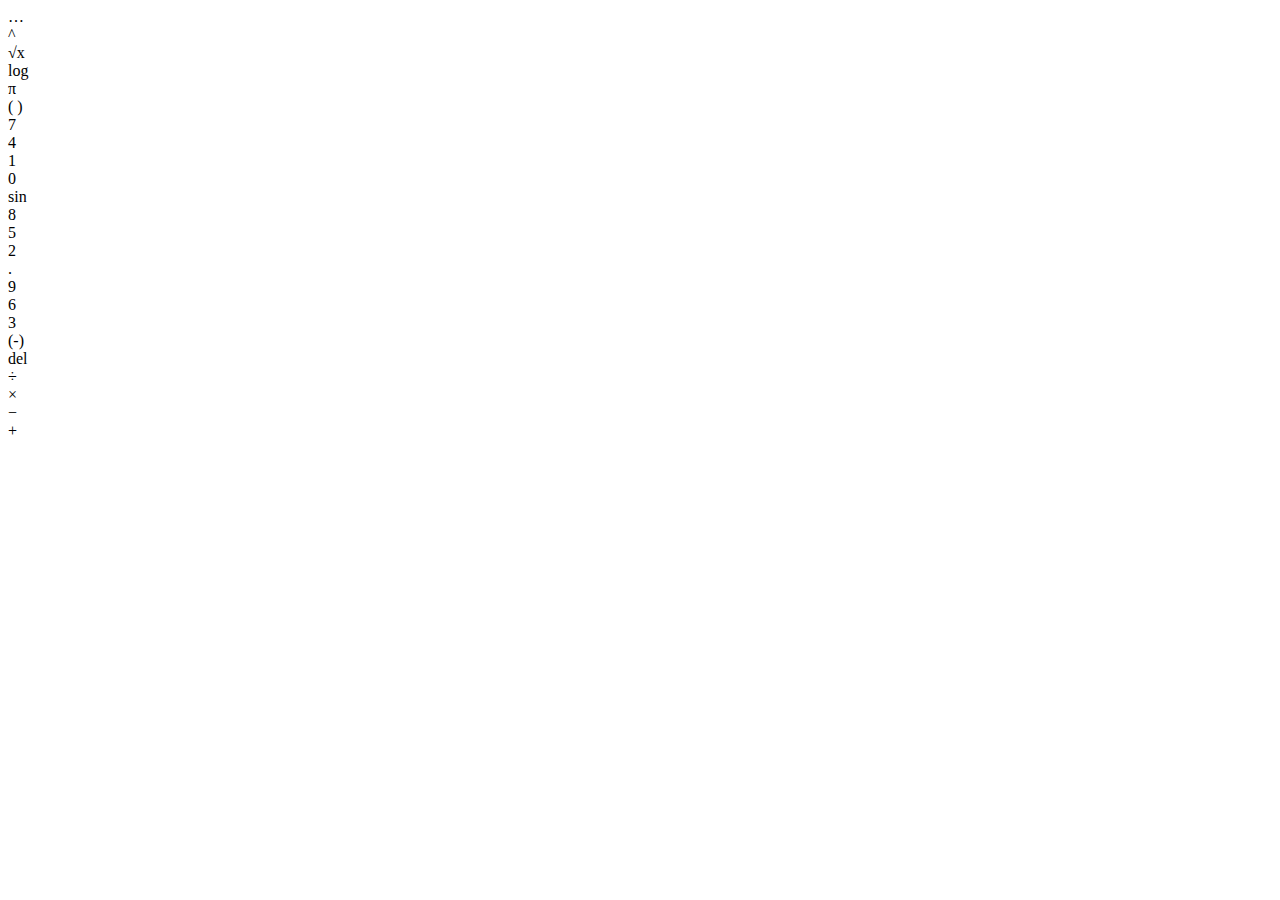
==== calculator.html @ 3b07f7e8 "initial commit" ====
<!doctype html>
<html>
    <head>
        <meta charset="utf-8">
        <title>Calculator</title>
        <meta name="viewport" width="device-width" content="initial-scale=1.0, user-scalable=no">
        <script type="text/javascript" src="fastclick.js"></script>
        <!-- <script type="text/javascript" src="https://c328740.ssl.cf1.rackcdn.com/mathjax/latest/MathJax.js?config=AM_HTMLorMML"></script> -->
        <script type="text/javascript" src="parser.js"></script>
        <script type="text/javascript" src="main.js"></script>
        <link rel="stylesheet" type="text/css" href="main.css">
    </head>
    <body>
        <div id="calculator">
            <div class="display">
                <div class="input">
                    <div class="expression"></div>
                    <!-- <div class="delete">&times;</div> -->
                </div>
                <div class="result"></div>
                <div class="memory"></div>
            </div>
            <div class="buttons">
                <div class="col">
                    <div class="button ui more">&hellip;</div>
                    <div class="button op pow">^</div>
                    <div class="button func sqrt">&#8730;x</div>
                    <div class="button func log">log</div>
                    <div class="button const pi">&pi;</div>
                </div>
                <div class="col">
                    <div class="button func paren">( )</div>
                    <div class="button numeric seven">7</div>
                    <div class="button numeric four">4</div>
                    <div class="button numeric one">1</div>
                    <div class="button numeric zero">0</div>
                </div>
                <div class="col">
                    <div class="button func sin">sin</div>
                    <div class="button numeric eight">8</div>
                    <div class="button numeric five">5</div>
                    <div class="button numeric two">2</div>
                    <div class="button numeric decimal">.</div>
                </div>
                <div class="col">
                    <div class="button"></div>
                    <div class="button numeric nine">9</div>
                    <div class="button numeric six">6</div>
                    <div class="button numeric three">3</div>
                    <div class="button numeric uminus">(-)</div>
                </div>
                <div class="col operations">
                    <div class="button delete">del</div>
                    <div class="button op divide">&divide;</div>
                    <div class="button op multiply">&times;</div>
                    <div class="button op subtract">&minus;</div>
                    <div class="button op add">+</div>
                </div>
            </div>
        </div>
    </body>
</html>
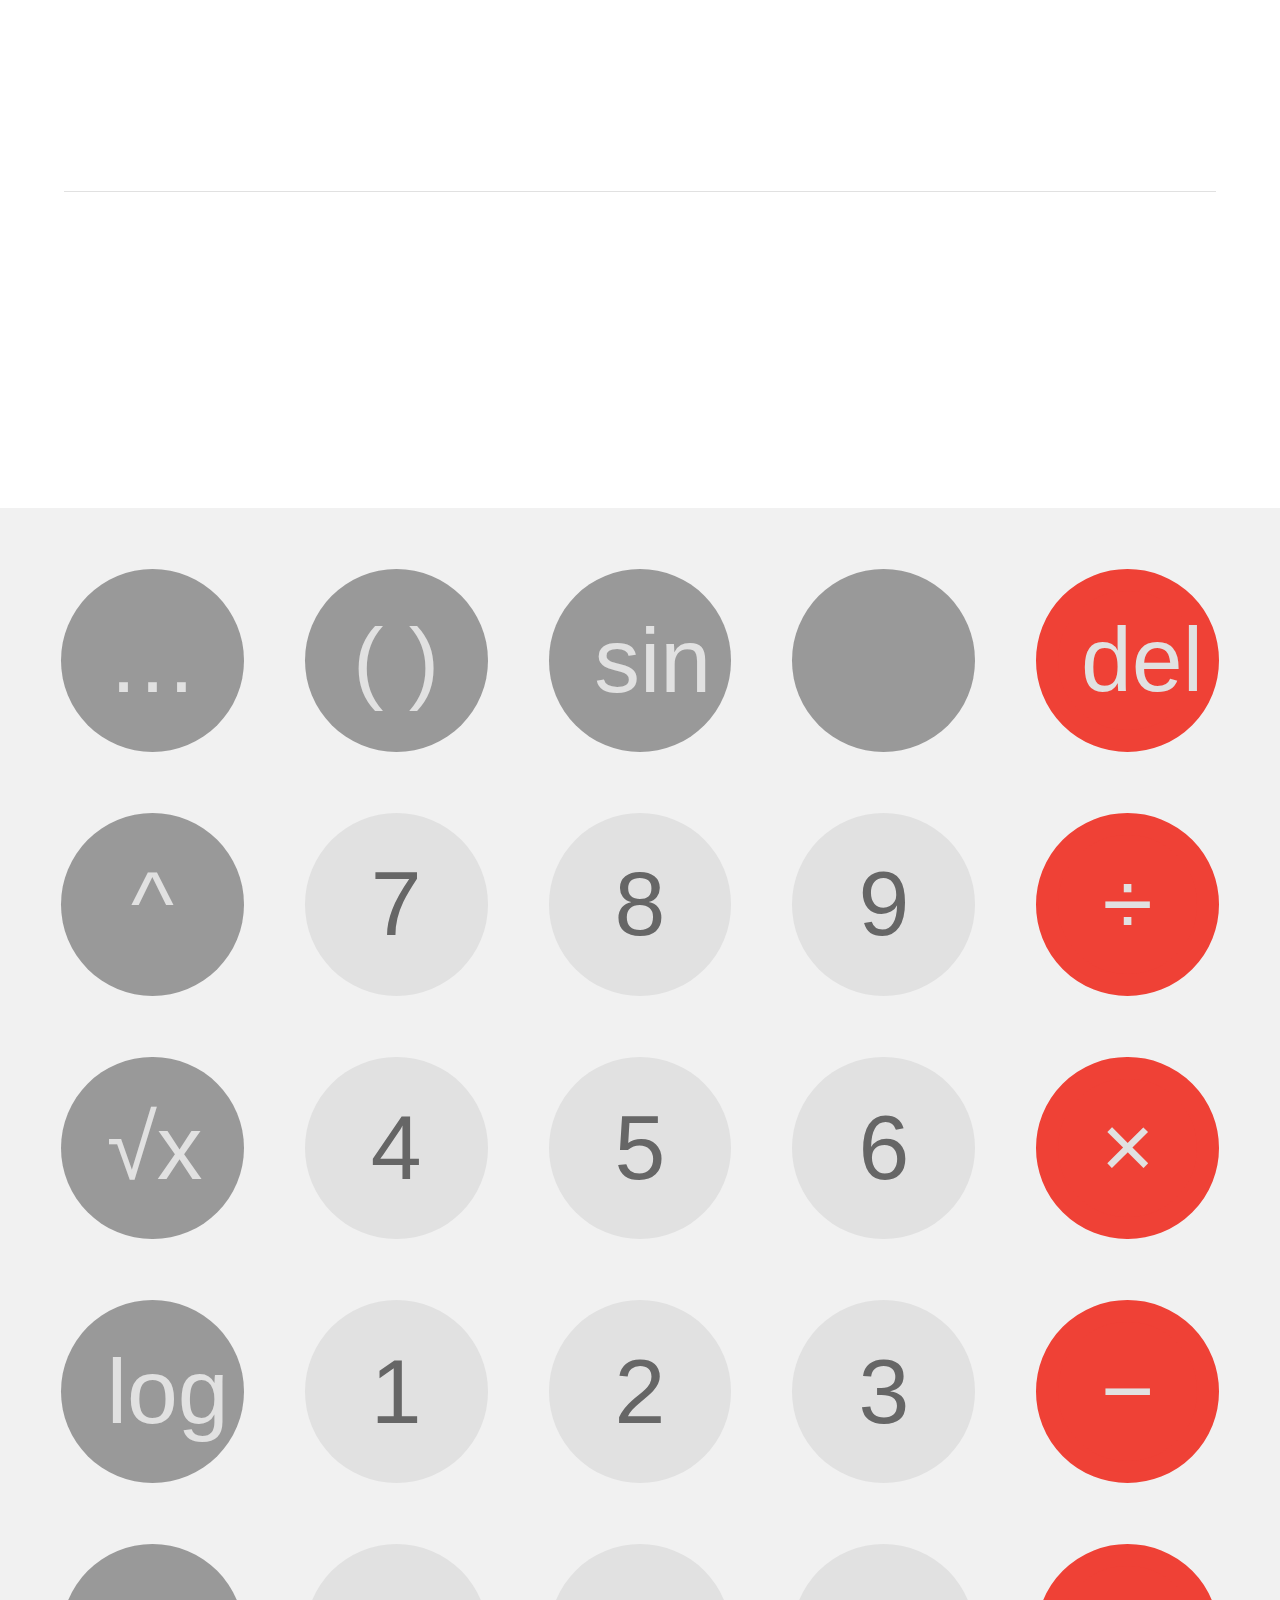
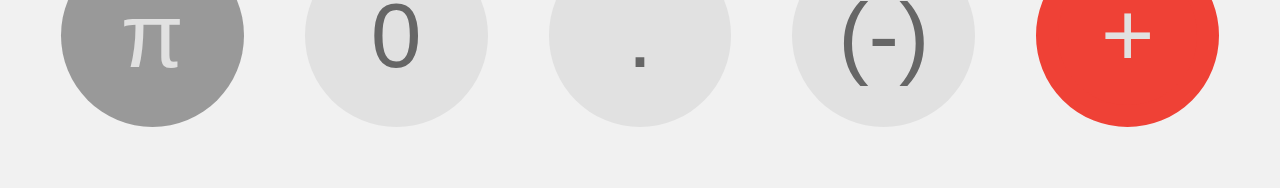
==== commit 4d388e64: "now functional" ====
--- a/calculator.html
+++ b/calculator.html
@@ -4,11 +4,11 @@
         <meta charset="utf-8">
         <title>Calculator</title>
         <meta name="viewport" width="device-width" content="initial-scale=1.0, user-scalable=no">
-        <script type="text/javascript" src="fastclick.js"></script>
+        <script type="text/javascript" src="scripts/fastclick.js"></script>
         <!-- <script type="text/javascript" src="https://c328740.ssl.cf1.rackcdn.com/mathjax/latest/MathJax.js?config=AM_HTMLorMML"></script> -->
-        <script type="text/javascript" src="parser.js"></script>
-        <script type="text/javascript" src="main.js"></script>
-        <link rel="stylesheet" type="text/css" href="main.css">
+        <script type="text/javascript" src="scripts/parser.js"></script>
+        <script type="text/javascript" src="scripts/main.js"></script>
+        <link rel="stylesheet" type="text/css" href="styles/main.css">
     </head>
     <body>
         <div id="calculator">
--- a/styles/main.css
+++ b/styles/main.css
@@ -0,0 +1 @@
+html{height:100%}body{background-color:#666;font-family:'Helvetica Neue','Helvetica',sans-serif;line-height:1;color:#666;-webkit-tap-highlight-color:transparent;margin:0;overflow:hidden;height:100%}#calculator{width:100%;background-color:#f1f1f1;-webkit-user-select:none;-moz-user-select:none;-ms-user-select:none;user-select:none}#calculator .display{background-color:#fff;padding:5vw;-webkit-box-sizing:border-box;-moz-box-sizing:border-box;box-sizing:border-box}#calculator .display .input{height:10vw;font-size:5vw;padding-bottom:5vw;border-bottom:thin solid #e1e1e1;-webkit-box-sizing:border-box;-moz-box-sizing:border-box;box-sizing:border-box;display:-webkit-box;display:-webkit-flex;display:-moz-box;display:-ms-flexbox;display:flex;-webkit-box-align:stretch;-webkit-align-items:stretch;-moz-box-align:stretch;-ms-flex-align:stretch;align-items:stretch;-webkit-box-orient:horizontal;-webkit-box-direction:normal;-webkit-flex-direction:row;-moz-box-orient:horizontal;-moz-box-direction:normal;-ms-flex-direction:row;flex-direction:row}#calculator .display .input .expression{-webkit-box-flex:1;-webkit-flex-grow:1;-moz-box-flex:1;-ms-flex:1;flex-grow:1;overflow:hidden;text-overflow:ellipsis}#calculator .display .input .delete{width:5vw;cursor:pointer;color:#e1e1e1;font-weight:100;font-size:6vw;line-height:5vw}#calculator .display .result{height:124px;padding:2vw 0;font-size:16vw;font-weight:600;-webkit-box-sizing:border-box;-moz-box-sizing:border-box;box-sizing:border-box;text-align:right;overflow:hidden;text-overflow:ellipsis;cursor:default}#calculator .display .memory{height:10vw;font-size:5vw;-webkit-box-sizing:border-box;-moz-box-sizing:border-box;box-sizing:border-box;overflow-x:auto;overflow-y:visible;white-space:nowrap}#calculator .display .memory .item{-webkit-box-sizing:border-box;-moz-box-sizing:border-box;box-sizing:border-box;padding:2vw 2vw 2vw 5vw;border-radius:5vw;border:thin solid #e1e1e1;display:inline-block;cursor:default;margin-right:2vw;height:10vw}#calculator .display .memory .item:hover{background-color:#f1f1f1}#calculator .display .memory .item .value{overflow:hidden;text-overflow:ellipsis;display:inline-block}#calculator .display .memory .item .delete{cursor:pointer;display:inline-block;margin-left:2vw;color:#e1e1e1;font-weight:100;font-size:8vw;line-height:5vw}#calculator .display .memory .item:hover .delete{color:#666}#calculator .buttons{height:100vw;display:-webkit-box;display:-webkit-flex;display:-moz-box;display:-ms-flexbox;display:flex;-webkit-box-orient:horizontal;-webkit-box-direction:normal;-webkit-flex-direction:row;-moz-box-orient:horizontal;-moz-box-direction:normal;-ms-flex-direction:row;flex-direction:row;-webkit-box-align:stretch;-webkit-align-items:stretch;-moz-box-align:stretch;-ms-flex-align:stretch;align-items:stretch;-webkit-box-pack:justify;-webkit-justify-content:space-between;-moz-box-pack:justify;-ms-flex-pack:justify;justify-content:space-between;font-weight:100;padding:4.761904761904762vw;-webkit-box-sizing:border-box;-moz-box-sizing:border-box;box-sizing:border-box}#calculator .buttons .col{display:-webkit-box;display:-webkit-flex;display:-moz-box;display:-ms-flexbox;display:flex;-webkit-box-orient:vertical;-webkit-box-direction:normal;-webkit-flex-direction:column;-moz-box-orient:vertical;-moz-box-direction:normal;-ms-flex-direction:column;flex-direction:column;-webkit-box-align:stretch;-webkit-align-items:stretch;-moz-box-align:stretch;-ms-flex-align:stretch;align-items:stretch;-webkit-box-pack:justify;-webkit-justify-content:space-between;-moz-box-pack:justify;-ms-flex-pack:justify;justify-content:space-between;width:14.285714285714285vw}#calculator .buttons .col .button{text-align:center;width:14.285714285714285vw;height:14.285714285714285vw;margin:0 auto;font-size:7.142857142857142vw;border-radius:7.142857142857142vw;padding:3.571428571428571vw;-webkit-box-sizing:border-box;-moz-box-sizing:border-box;box-sizing:border-box;cursor:pointer;color:#e1e1e1;background-color:#999}#calculator .buttons .col .button:active{-webkit-box-shadow:inset 0 .7142857142857142vw rgba(0,0,0,0.25);box-shadow:inset 0 .7142857142857142vw rgba(0,0,0,0.25);background-color:#808080}#calculator .buttons .col .button.numeric{background-color:#e1e1e1;color:#666}#calculator .buttons .col .button.numeric:active{background-color:#d1d1d1}#calculator .buttons .operations{color:#f1f1f1;border-radius:7.142857142857142vw}#calculator .buttons .operations .button{text-align:center;border:1.7857142857142856vw solid #ef4136;padding:1.7857142857142856vw;background-color:#ef4136;font-size:7.142857142857142vw}#calculator .buttons .operations .button:hover{-webkit-transform:scale(1.2);-ms-transform:scale(1.2);transform:scale(1.2);font-size:5.9523809523809526vw;line-height:7.142857142857142vw}#calculator .buttons .operations .button:active{background-color:#c03027}